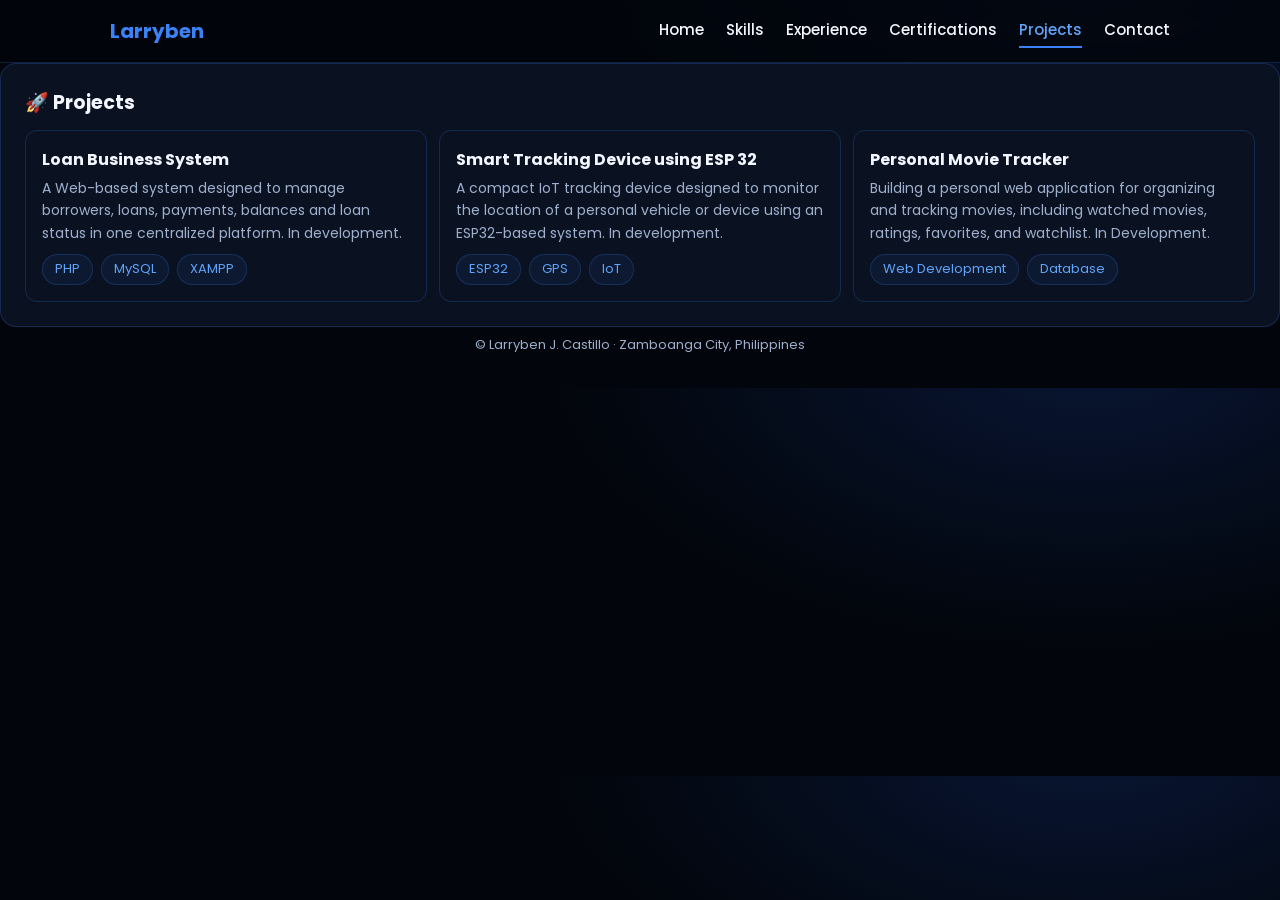
==== projects.html @ b0c56594 "Add files via upload" ====
<!DOCTYPE html>
<html lang="en">
<head>
<meta charset="utf-8">
<meta name="viewport" content="width=device-width, initial-scale=1, viewport-fit=cover">
<meta name="theme-color" content="#02050b">
<meta name="description" content="Projects by Larryben J. Castillo: loan business system, ESP32 tracking device and a personal movie tracker.">
<meta name="color-scheme" content="dark">
<link rel="icon" href="data:image/svg+xml,%3Csvg xmlns='http://www.w3.org/2000/svg' viewBox='0 0 64 64'%3E%3Crect width='64' height='64' rx='14' fill='%2302050b'/%3E%3Ctext x='32' y='45' font-size='38' font-weight='700' text-anchor='middle' fill='%233b82f6' font-family='Arial,sans-serif'%3EL%3C/text%3E%3C/svg%3E">
<title>Projects – Larryben J. Castillo</title>
<link rel="preconnect" href="https://fonts.googleapis.com">
<link rel="preconnect" href="https://fonts.gstatic.com" crossorigin>
<link href="https://fonts.googleapis.com/css2?family=Poppins:wght@400;500;600;700&display=swap" rel="stylesheet">
<link rel="stylesheet" href="style.css?v=1">
</head>
<body>
<a class="skip" href="#main">Skip to content</a>
<header class="site-nav">
  <div class="nav-in">
    <a class="brand" href="index.html">Larryben</a>
    <nav class="nav-links" aria-label="Main">
      <a href="index.html">Home</a>
      <a href="skills.html">Skills</a>
      <a href="experience.html">Experience</a>
      <a href="certifications.html">Certifications</a>
      <a href="projects.html" class="active">Projects</a>
      <a href="contact.html">Contact</a></nav>
  </div>
</header>

<div class="wrap">
  <main class="stack" id="main">
    <section class="card">
        <h2>🚀 Projects</h2>
        <div class="projects">
          <article class="project">
            <b>Loan Business System</b>
            <p>A Web-based system designed to manage borrowers, loans, payments, balances
              and loan status in one centralized platform. In development.</p>
            <div class="skills"><span>PHP</span><span>MySQL</span><span>XAMPP</span></div>
          </article>
          <!-- Replace the placeholders below with your real projects -->
          <article class="project">
            <b>Smart Tracking Device using ESP 32</b>
            <p>A compact IoT tracking device designed to monitor the location
              of a personal vehicle or device using an ESP32-based system. In development.</p>
            <div class="skills"><span>ESP32</span><span>GPS</span><span>IoT</span></div>
          </article>
          <article class="project">
            <b>Personal Movie Tracker</b>
            <p>Building a personal web application for organizing and tracking movies,
              including watched movies, ratings, favorites, and watchlist. In Development.</p>
            <div class="skills"><span>Web Development</span><span>Database</span></div>
          </article>
        </div>
      </section>
  </main>
</div>

<footer class="foot">© Larryben J. Castillo · Zamboanga City, Philippines</footer>

<script src="script.js?v=1" defer></script>
</body>
</html>
---- style.css ----
/* =========================================================
   LARRYBEN J. CASTILLO — PORTFOLIO STYLES
   Dark + Blue Theme
   ========================================================= */

/* =========================
   1. ROOT / GLOBAL
   ========================= */

:root {
    --bg: #02050b;
    --card: #0a1222;

    --text: #f4f7ff;
    --muted: #9fb0cc;

    --accent: #3b82f6;
    --accent-light: #60a5fa;

    --line: rgba(59, 130, 246, 0.22);
    --glow: rgba(59, 130, 246, 0.35);

    color-scheme: dark;
}

* {
    box-sizing: border-box;
}

html {
    scroll-behavior: smooth;
    scroll-padding-top: 80px;
}

body {
    margin: 0;
    background:
        radial-gradient(
            900px 500px at 85% -10%,
            rgba(37, 99, 235, 0.18),
            transparent 60%
        ),
        var(--bg);

    color: var(--text);

    font-family:
        "Poppins",
        "Segoe UI",
        system-ui,
        -apple-system,
        Helvetica,
        Arial,
        sans-serif;

    font-size: 16px;
    line-height: 1.6;
}

a {
    color: inherit;
}


/* =========================
   2. ACCESSIBILITY
   ========================= */

.skip {
    position: absolute;
    left: -999px;
    top: 8px;
    z-index: 20;

    background: var(--accent);
    color: #fff;

    padding: 8px 14px;
    border-radius: 8px;

    text-decoration: none;
}

.skip:focus {
    left: 8px;
}

a:focus-visible,
button:focus-visible {
    outline: 2px solid var(--accent-light);
    outline-offset: 3px;
}


/* =========================
   3. NAVIGATION
   ========================= */

.site-nav {
    position: sticky;
    top: 0;
    z-index: 10;

    background: rgba(2, 5, 11, 0.82);
    backdrop-filter: blur(10px);

    border-bottom: 1px solid var(--line);
}

.nav-in {
    max-width: 1100px;
    margin: 0 auto;

    padding: 14px 20px;

    display: flex;
    align-items: center;
    justify-content: space-between;

    gap: 16px;
}

.brand {
    flex: none;

    color: var(--accent);
    font-size: 20px;
    font-weight: 700;

    text-decoration: none;
    white-space: nowrap;
}

.nav-links {
    display: flex;
    align-items: center;
    gap: 22px;

    overflow-x: auto;
    scrollbar-width: none;
}

.nav-links::-webkit-scrollbar {
    display: none;
}

.nav-links a {
    flex: none;

    color: var(--text);

    font-size: 15px;
    font-weight: 500;

    padding: 4px 0;

    text-decoration: none;

    border-bottom: 2px solid transparent;

    transition:
        color 0.2s ease,
        border-color 0.2s ease;

    white-space: nowrap;
}

.nav-links a:hover,
.nav-links a.active {
    color: var(--accent-light);
    border-bottom-color: var(--accent);
}


/* =========================
   4. HERO SECTION
   ========================= */

.hero {
    min-height: calc(100vh - 66px);
    min-height: calc(100svh - 66px);

    display: flex;
    align-items: center;
}

.hero-in {
    width: 100%;
    max-width: 1100px;

    margin: 0 auto;
    padding: 32px 20px;

    display: grid;
    grid-template-columns: 1fr 1.15fr;

    gap: 48px;
    align-items: center;
}


/* =========================
   5. PROFILE PHOTO
   ========================= */

.hero-photo {
    display: flex;
    justify-content: center;
    align-items: center;
}

.oval {
    position: relative;

    width: 360px;
    height: 380px;

    overflow: hidden;

    border-radius: 50%;

    background:
        radial-gradient(
            circle at 50% 38%,
            #3b82f6 0%,
            #1d4ed8 55%,
            #0b1b4d 100%
        );

    box-shadow: 0 0 90px var(--glow);
}

/* Blue/dark overlay at bottom */
.oval::after {
    content: "";

    position: absolute;
    inset: 0;

    background:
        linear-gradient(
            to bottom,
            transparent 70%,
            rgba(2, 5, 11, 0.55)
        );

    pointer-events: none;
}

.oval img {
    width: 100%;
    height: 100%;

    display: block;

    object-fit: cover;

    /* Adjust this if your face needs to move */
    object-position: center 20%;
}


/* =========================
   6. HERO TEXT
   ========================= */

.pill {
    display: inline-block;

    margin: 0 0 12px;
    padding: 4px 14px;

    border: 1px solid var(--line);
    border-radius: 999px;

    color: var(--accent-light);

    font-size: 13px;
    font-weight: 500;
}

.hero h1 {
    margin: 0;

    font-size: clamp(2rem, 4.4vw, 3rem);
    line-height: 1.15;
    font-weight: 700;
}

.hero h2 {
    margin: 6px 0 16px;

    min-height: 1.6em;

    color: var(--accent);

    font-size: clamp(1.05rem, 2vw, 1.5rem);
    line-height: 1.3;
    font-weight: 600;
}

.hl {
    color: var(--accent);
}

.cursor {
    display: inline-block;

    width: 2px;
    height: 1em;

    margin-left: 3px;

    background: var(--accent);

    vertical-align: -0.12em;

    animation: blink 1s steps(1) infinite;
}

@keyframes blink {
    50% {
        opacity: 0;
    }
}

.lead {
    max-width: 60ch;

    margin: 0 0 16px;

    color: var(--text);

    font-size: 15px;
    font-weight: 400;
}


/* =========================
   7. CREDENTIALS
   ========================= */

.creds {
    list-style: none;

    margin: 0 0 22px;
    padding: 0;

    display: flex;
    flex-wrap: wrap;

    gap: 8px;
}

.creds li {
    padding: 4px 12px;

    border: 1px solid var(--line);
    border-radius: 999px;

    background: rgba(59, 130, 246, 0.07);

    color: var(--accent-light);

    font-size: 13px;
}


/* =========================
   8. BUTTONS
   ========================= */

.cta-row {
    display: flex;
    flex-wrap: wrap;

    gap: 12px;

    margin-bottom: 22px;
}

.btn,
.btn-outline {
    display: inline-block;

    padding: 10px 26px;

    border: 1.5px solid var(--accent);
    border-radius: 999px;

    background: transparent;

    color: var(--accent-light);

    font: inherit;
    font-size: 15px;
    font-weight: 600;

    letter-spacing: 0.04em;

    text-decoration: none;

    cursor: pointer;

    transition:
        background 0.2s ease,
        color 0.2s ease,
        box-shadow 0.2s ease;
}

.btn:hover,
.btn-outline:hover {
    background: var(--accent);
    color: #fff;

    box-shadow: 0 0 24px var(--glow);
}

.btn-solid {
    background: var(--accent);
    color: #fff;
}

.btn-solid:hover {
    background: var(--accent-light);
}


/* =========================
   9. SOCIAL LINKS
   ========================= */

.social {
    display: flex;

    gap: 14px;

    margin-bottom: 8px;
}

.social a {
    width: 40px;
    height: 40px;

    display: grid;
    place-items: center;

    border: 1.5px solid var(--accent);
    border-radius: 50%;

    color: var(--accent-light);

    transition:
        background 0.2s ease,
        color 0.2s ease,
        transform 0.2s ease;
}

.social a:hover {
    background: var(--accent);
    color: #fff;

    transform: translateY(-3px);
}


/* =========================
   10. GENERAL CARDS
   ========================= */

.card {
    padding: 24px;

    background: var(--card);

    border: 1px solid var(--line);
    border-radius: 16px;

    transition:
        border-color 0.25s ease,
        box-shadow 0.25s ease;
}

.card:hover {
    border-color: rgba(96, 165, 250, 0.5);

    box-shadow:
        0 0 30px rgba(59, 130, 246, 0.18);
}

h2 {
    margin: 0 0 12px;

    font-size: 19px;
}

.note {
    margin: 0 0 12px;

    color: var(--muted);

    font-size: 14px;
}

.about p {
    margin: 0 0 12px;

    color: var(--muted);
}


/* =========================
   11. SKILLS
   ========================= */

.stack-group {
    margin-bottom: 14px;
}

.stack-group h3 {
    margin: 0 0 6px;

    color: var(--muted);

    font-size: 13px;
    font-weight: 600;

    text-transform: uppercase;
    letter-spacing: 0.06em;
}

.skills {
    display: flex;
    flex-wrap: wrap;

    gap: 8px;

    margin-top: 4px;
}

.skills span {
    padding: 4px 12px;

    border: 1px solid var(--line);
    border-radius: 999px;

    background: rgba(59, 130, 246, 0.07);

    color: var(--accent-light);

    font-size: 13px;
}


/* =========================
   12. TIMELINE
   ========================= */

.timeline {
    list-style: none;

    margin: 0;
    padding: 0 0 0 18px;

    border-left: 2px solid var(--line);
}

.timeline li {
    position: relative;

    margin-bottom: 18px;
}

.timeline li::before {
    content: "";

    position: absolute;

    left: -24px;
    top: 7px;

    width: 10px;
    height: 10px;

    border-radius: 50%;

    background: var(--line);
}

.timeline li:first-child::before {
    background: var(--accent);

    box-shadow: 0 0 10px var(--accent);
}

.timeline b {
    display: block;

    font-size: 15px;
}

.timeline span {
    color: var(--muted);

    font-size: 13px;
}


/* =========================
   13. PROJECTS
   ========================= */

.projects {
    display: grid;

    grid-template-columns:
        repeat(auto-fit, minmax(230px, 1fr));

    gap: 12px;
}

.project {
    padding: 16px;

    border: 1px solid var(--line);
    border-radius: 12px;

    transition:
        border-color 0.2s ease,
        transform 0.2s ease;
}

.project:hover {
    border-color: var(--accent);

    transform: translateY(-2px);
}

.project b {
    display: block;

    font-size: 16px;
}

.project p {
    margin: 4px 0 10px;

    color: var(--muted);

    font-size: 14px;
}


/* =========================
   14. CERTIFICATIONS
   ========================= */

.cert-grid {
    display: grid;

    grid-template-columns:
        repeat(auto-fill, minmax(230px, 280px));

    gap: 16px;
}

.cert-card {
    overflow: hidden;

    background: var(--card);

    border: 1px solid var(--line);
    border-radius: 12px;

    transition:
        border-color 0.2s ease,
        transform 0.2s ease;
}

.cert-card:hover {
    border-color: var(--accent);

    transform: translateY(-2px);
}

.cert-card a {
    display: block;

    color: inherit;

    text-decoration: none;
}

.cert-card img {
    width: 100%;

    aspect-ratio: 3 / 4;

    display: block;

    object-fit: cover;
    object-position: top;

    background: var(--bg);
}

.cert-card .pdf {
    height: 160px;

    display: grid;
    place-items: center;

    background: var(--bg);

    font-size: 40px;
}

.cert-card .meta {
    padding: 12px 14px;
}

.cert-card b {
    display: block;

    font-size: 15px;
}

.cert-card span {
    color: var(--muted);

    font-size: 13px;
}


/* =========================
   15. CONTACT
   ========================= */

.contact-list {
    list-style: none;

    margin: 0;
    padding: 0;

    display: grid;
    gap: 8px;
}

.contact-list a {
    color: var(--accent-light);

    text-decoration: none;
}

.contact-list a:hover {
    text-decoration: underline;
}


/* =========================
   16. FOOTER
   ========================= */

.foot {
    padding: 8px 16px 32px;

    color: var(--muted);

    font-size: 13px;

    text-align: center;
}


/* =========================
   17. MOBILE
   ========================= */

@media (max-width: 860px) {

    .hero {
        min-height: 0;
    }

    .hero-in {
        grid-template-columns: 1fr;

        gap: 24px;

        text-align: center;
    }

    .hero-photo {
        order: 1;
    }

    .hero-text {
        order: 2;
    }

    .social,
    .cta-row,
    .creds {
        justify-content: center;
    }

    .lead {
        margin-left: auto;
        margin-right: auto;
    }

    .oval {
        width: 200px;
        height: 250px;
    }

    .brand {
        font-size: 16px;
    }

    .nav-in {
        padding: 12px 16px;

        gap: 12px;
    }

    .nav-links {
        gap: 16px;
    }
}


/* =========================
   18. REDUCED MOTION
   ========================= */

@media (prefers-reduced-motion: reduce) {

    *,
    *::before,
    *::after {
        transition: none !important;
        animation: none !important;
        scroll-behavior: auto !important;
    }
}


/* =========================
   19. HIDDEN ELEMENTS
   ========================= */

[hidden] {
    display: none !important;
}
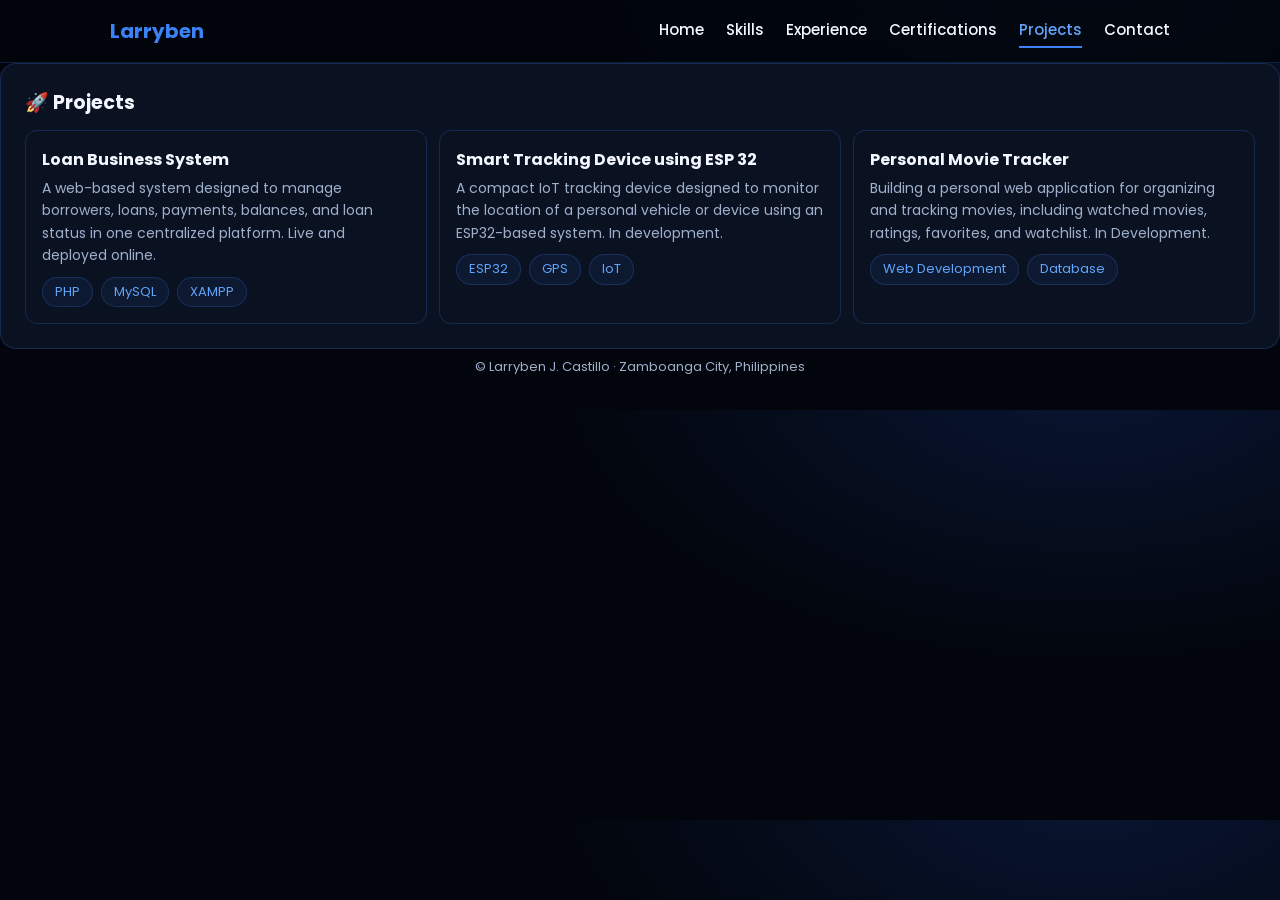
==== commit 1887eccd: "Revise project description for Loan Business System Updated project description to indicate that the" ====
--- a/projects.html
+++ b/projects.html
@@ -35,8 +35,8 @@
         <div class="projects">
           <article class="project">
             <b>Loan Business System</b>
-            <p>A Web-based system designed to manage borrowers, loans, payments, balances
-              and loan status in one centralized platform. In development.</p>
+            <p>A web-based system designed to manage borrowers, loans, payments,
+              balances, and loan status in one centralized platform. Live and deployed online.</p>
             <div class="skills"><span>PHP</span><span>MySQL</span><span>XAMPP</span></div>
           </article>
           <!-- Replace the placeholders below with your real projects -->
